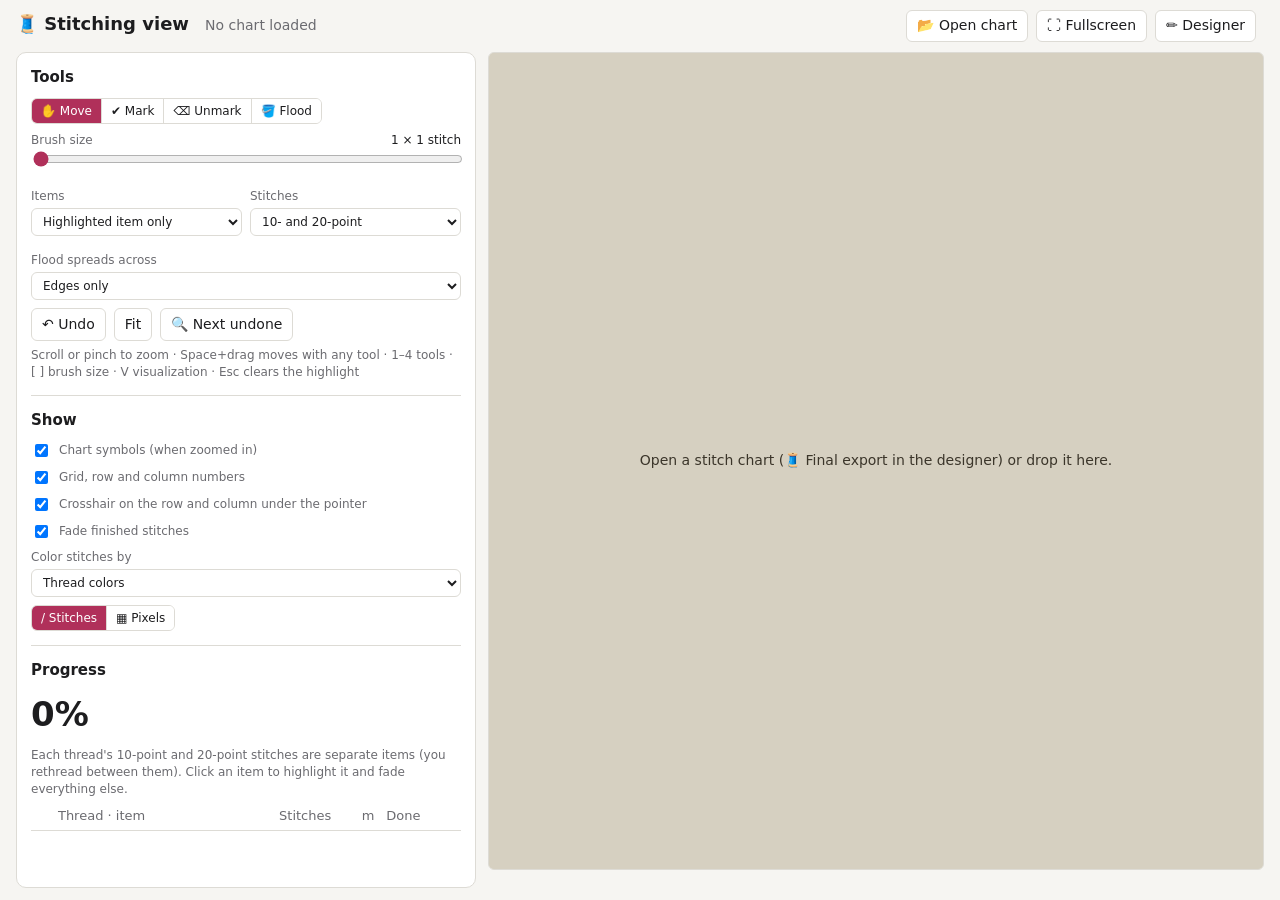
==== work.html @ 3272aa18 "Inital commit" ====
<!doctype html>
<html lang="en">
<head>
  <meta charset="utf-8">
  <meta name="viewport" content="width=device-width, initial-scale=1">
  <title>Stitching view · Mandelbrot Cross-Stitch</title>
  <link rel="stylesheet" href="style.css">
  <link rel="stylesheet" href="work.css">
</head>
<body class="work">
  <header class="top work-top">
    <h1>🧵 Stitching view</h1>
    <span id="chartInfo" class="muted">No chart loaded</span>
    <div class="row file-tools">
      <button id="openChart" type="button" title="Open a stitch chart (🧵 Final export in the designer), or drop it anywhere">📂 Open chart</button>
      <input id="chartFile" type="file" accept=".json,application/json" hidden>
      <button id="fsBtn" type="button" title="Fullscreen">⛶ Fullscreen</button>
      <a class="btn-link" href="index.html" target="_blank" rel="noopener" title="Open the designer">✏️ Designer</a>
      <span id="msg" class="muted small"></span>
    </div>
  </header>

  <main class="work-main">
    <aside class="panel work-panel" aria-label="Stitching tools">
      <section>
        <h2>Tools</h2>
        <div class="seg tools" id="tools" role="group" aria-label="Tool">
          <button type="button" data-tool="pan" title="Drag to move the view (1)">✋ Move</button>
          <button type="button" data-tool="paint" title="Drag over stitches to mark them done (2)">✔ Mark</button>
          <button type="button" data-tool="erase" title="Drag over stitches to unmark them (3)">⌫ Unmark</button>
          <button type="button" data-tool="fill" title="Flood: click a stitch to mark its whole connected same-color patch done (click a finished one to unmark) (4)">🪣 Flood</button>
        </div>
        <label>Brush size <output id="brushOut"></output>
          <input id="brush" type="range" min="0" max="7" step="1" title="Size of the ✔ Mark / ⌫ Unmark brush in stitches ([ and ] change it)">
        </label>
        <div class="row">
          <label title="Which items the marking tools touch (an item = a thread in one stitch type)">Items
            <select id="filterColor">
              <option value="all">All colors</option>
              <option value="hl">Highlighted item only</option>
            </select>
          </label>
          <label title="Which stitch type the marking tools touch">Stitches
            <select id="filterStyle">
              <option value="both">10- and 20-point</option>
              <option value="10">10-point only</option>
              <option value="20">20-point only</option>
            </select>
          </label>
        </div>
        <label title="How the flood spreads through same-color stitches">Flood spreads across
          <select id="floodConn">
            <option value="4">Edges only</option>
            <option value="8">Edges and corners</option>
          </select>
        </label>
        <div class="row wrap">
          <button id="undo" type="button" title="Undo the last marking (Cmd+Z)">↶ Undo</button>
          <button id="fit" type="button" title="Show the whole piece (F)">Fit</button>
          <button id="findNext" type="button" title="Jump to the next unfinished stitch of the highlighted color, or of any color (N)">🔍 Next undone</button>
        </div>
        <p class="muted small">Scroll or pinch to zoom · Space+drag moves with any tool · 1–4 tools · [ ] brush size · V visualization · Esc clears the highlight</p>
      </section>

      <section>
        <h2>Show</h2>
        <label class="inline"><input type="checkbox" id="showSymbols"> Chart symbols (when zoomed in)</label>
        <label class="inline"><input type="checkbox" id="showGrid"> Grid, row and column numbers</label>
        <label class="inline"><input type="checkbox" id="showCross"> Crosshair on the row and column under the pointer</label>
        <label class="inline"><input type="checkbox" id="showDone"> Fade finished stitches</label>
        <label title="Color each stitch by a property instead of its thread color (V cycles)">Color stitches by
          <select id="visual"></select>
        </label>
        <div id="visualLegend" class="visual-legend"></div>
        <div class="seg" role="group" aria-label="Look">
          <button type="button" data-look="stitch">/ Stitches</button>
          <button type="button" data-look="pixels">▦ Pixels</button>
        </div>
      </section>

      <section>
        <h2>Progress</h2>
        <div class="total-progress">
          <div class="total-pct" id="pctAll">0%</div>
          <div class="total-detail">
            <div class="done-bar big"><span class="bar"><span id="barAll"></span></span></div>
            <div id="progressText" class="muted small"></div>
          </div>
        </div>
        <p class="muted small">Each thread's 10-point and 20-point stitches are separate items (you rethread between them). Click an item to highlight it and fade everything else.</p>
        <table class="legend work-legend">
          <thead><tr><th></th><th>Thread · item</th><th class="num" title="Stitches (a 10-point stitch covers 2 × 2 cells and counts once)">Stitches</th><th class="num" title="Estimated yarn, meters">m</th><th>Done</th></tr></thead>
          <tbody id="threads"></tbody>
        </table>
      </section>
    </aside>

    <section class="work-stage">
      <div class="preview-box work-box">
        <canvas id="stitches"></canvas>
        <div id="dropHint" class="preview-off">Open a stitch chart (🧵 Final export in the designer) or drop it here.</div>
      </div>
      <div class="row between work-status">
        <span id="hover" class="mono small"></span>
        <span id="zoomInfo" class="mono muted small"></span>
      </div>
    </section>
  </main>

  <script type="module" src="js/work.js"></script>
</body>
</html>
---- style.css ----
:root {
  --bg: #f6f5f2;
  --panel: #ffffff;
  --text: #1d1d1f;
  --muted: #6b6b70;
  --border: #dddbd5;
  --accent: #b0305a;
  --input: #ffffff;
  --alert: #d0342c;
}
@media (prefers-color-scheme: dark) {
  :root {
    --bg: #17171a;
    --panel: #212125;
    --text: #ececef;
    --muted: #9a9aa2;
    --border: #36363c;
    --accent: #ef6b95;
    --input: #2a2a2f;
    --alert: #ff6b5e;
  }
}

* { box-sizing: border-box; }
body {
  margin: 0;
  background: var(--bg);
  color: var(--text);
  font: 14px/1.4 system-ui, -apple-system, sans-serif;
}

.top { padding: 14px 20px; display: flex; gap: 16px; align-items: baseline; flex-wrap: wrap; }
h1 { font-size: 20px; margin: 0; }
h2 { font-size: 15px; margin: 0 0 10px; }
h3 { font-size: 14px; margin: 16px 0 4px; }
.muted { color: var(--muted); font-weight: normal; }
.small { font-size: 12px; margin: 6px 0; }
.mono { font-family: ui-monospace, Menlo, monospace; font-size: 12px; }

.app {
  display: grid;
  grid-template-columns: 300px minmax(0, 1fr);
  gap: 16px;
  padding: 0 20px 20px;
  align-items: start;
}
.app.colors-closed { grid-template-columns: minmax(0, 1fr); }
.app.colors-closed > #colorPanel { display: none; }
#colorPanel { position: sticky; top: 12px; max-height: calc(100vh - 24px); overflow-y: auto; }
/* The two render views sit side by side; fullscreen is where the detailed work happens. */
.layout {
  display: grid;
  grid-template-columns: minmax(0, 1fr) minmax(0, 1fr);
  gap: 16px;
  align-items: start;
  min-width: 0;
}
@media (max-width: 1100px) {
  .layout { grid-template-columns: minmax(0, 1fr); }
}
#stitchStage:not(:fullscreen) { grid-template-columns: minmax(0, 1fr); }
#stitchStage:not(:fullscreen) > .card { order: 1; }
#stitchStage:not(:fullscreen) > .panel {
  order: 2;
  position: static;
  max-height: none;
  display: grid;
  grid-template-columns: repeat(auto-fit, minmax(190px, 1fr));
  gap: 0 18px;
}
#stitchStage:not(:fullscreen) > .panel section + section { border-top: 0; margin-top: 0; padding-top: 0; }
.card-head h2 { font-size: 14px; }
.card-head button, .card-head .seg button { padding: 4px 8px; font-size: 12px; white-space: nowrap; }
.card-head > .row { flex-wrap: wrap; justify-content: flex-end; gap: 6px; }
.head-left { flex-wrap: nowrap !important; justify-content: flex-start !important; }
.row.status { gap: 8px; }
progress { width: 120px; }
.card-head label.compact { font-size: 11px; }
.card-head label.compact input { width: 64px; padding: 3px 6px; }
.card-head .guide-select { width: auto; margin: 0; padding: 3px 6px; font-size: 12px; }
.guide-orient[hidden] { display: none; }
.stage {
  position: relative;
  display: grid;
  grid-template-columns: 270px minmax(0, 1fr);
  gap: 16px;
  align-items: start;
}
.stage.solo { grid-template-columns: minmax(0, 1fr); }
@media (max-width: 800px) {
  .app { grid-template-columns: 1fr; padding: 0 12px 12px; }
  #colorPanel { position: static; max-height: none; }
  .stage { grid-template-columns: 1fr; }
  .panel.sticky { position: static; max-height: none; }
}

.panel, .card {
  background: var(--panel);
  border: 1px solid var(--border);
  border-radius: 10px;
  padding: 14px;
}
.panel section + section { border-top: 1px solid var(--border); margin-top: 14px; padding-top: 14px; }
.stage > .card { min-width: 0; }
.panel.sticky { position: sticky; top: 12px; max-height: calc(100vh - 24px); overflow-y: auto; }
.card-head { display: flex; justify-content: space-between; align-items: center; gap: 10px; flex-wrap: wrap; margin-bottom: 10px; }
.card-head h2 { margin: 0; }

label, .field-label { display: block; margin: 8px 0; color: var(--muted); font-size: 12px; }
label.inline { display: flex; align-items: center; gap: 8px; }
label output { color: var(--text); float: right; }
input[type=number], input[type=text], select {
  display: block; width: 100%; margin-top: 3px; padding: 5px 7px;
  border: 1px solid var(--border); border-radius: 6px;
  background: var(--input); color: var(--text); font: inherit;
}
input[type=range] { width: 100%; accent-color: var(--accent); }
input[type=color] { width: 36px; height: 28px; padding: 0; border: 1px solid var(--border); border-radius: 5px; background: none; cursor: pointer; }
button {
  padding: 6px 10px; border: 1px solid var(--border); border-radius: 6px;
  background: var(--input); color: var(--text); font: inherit; cursor: pointer;
}
button:hover { border-color: var(--accent); }
.row { display: flex; gap: 8px; align-items: end; }
.row > label { flex: 1; }

.stops { display: flex; flex-wrap: wrap; gap: 6px; margin-bottom: 6px; }
.stop { position: relative; }
.stop button {
  position: absolute; top: -7px; right: -7px; width: 16px; height: 16px; padding: 0;
  border-radius: 50%; font-size: 10px; line-height: 14px; display: none;
}
.stop:hover button { display: block; }

.spectrum { display: block; width: 100%; height: 100px; cursor: pointer; touch-action: none; }
.spectrum-foot { margin-top: 2px; align-items: center; flex-wrap: nowrap; }
.spectrum-info { margin: 0; min-height: 1.4em; flex: 1; min-width: 0; }
#threadsAuto { padding: 3px 8px; font-size: 12px; white-space: nowrap; }
#threadsAuto:not(:disabled) { border-color: var(--accent); }
.spectrum-wrap h3 { margin-top: 12px; }
/* Fullscreen: its own floating panel along the bottom of the screen (left of the thread list in the stitch view,
   left of the color panel in the explorer). Drag by the grip, resize from the corner. */
.stage:fullscreen .spectrum-wrap {
  position: absolute; z-index: 9; bottom: 14px; left: 14px; right: 468px;
  min-width: 260px; max-width: calc(100vw - 28px); resize: horizontal; overflow: hidden;
  padding: 0 12px 8px; border: 1px solid var(--border); border-radius: 10px;
  background: color-mix(in srgb, var(--panel) 90%, transparent);
  backdrop-filter: blur(10px); -webkit-backdrop-filter: blur(10px);
  box-shadow: 0 10px 40px rgba(0, 0, 0, 0.45);
}
.stage:fullscreen .spectrum-wrap .float-bar { margin: 0 -6px 6px; padding-top: 8px; }
.stage:fullscreen .spectrum-wrap h3 { display: none; }
#explorerStage:fullscreen .spectrum-wrap { right: 338px; }
/* Leave the bottom strip to the spectrum panel. */
#stitchStage:fullscreen > .panel:not(#colorPanel) { max-height: calc(100vh - 250px); }
.stage:fullscreen .spectrum-wrap.collapsed { width: auto; min-width: 0; resize: none; }
.stage:fullscreen .spectrum-wrap.collapsed > :not(.float-bar) { display: none; }
.stage:fullscreen .spectrum-wrap.collapsed .float-bar { border: 0; padding-bottom: 8px; margin-bottom: 0; }

.row > select { flex: 1; margin-top: 0; }
.library { margin: 10px 0; }
.library summary { cursor: pointer; font-size: 12px; color: var(--muted); }
.gallery { max-height: 300px; overflow-y: auto; margin-top: 6px; padding-right: 4px; }
.gallery h4 { font-size: 11px; font-weight: 600; color: var(--muted); margin: 8px 0 4px; text-transform: uppercase; letter-spacing: 0.04em; }
.tiles { display: grid; grid-template-columns: repeat(3, 1fr); gap: 5px; }
.tile { position: relative; padding: 3px; border-radius: 6px; text-align: left; min-width: 0; }
.tile .bar { display: block; height: 16px; border-radius: 3px; }
.tile .name { display: block; font-size: 10px; margin-top: 2px; white-space: nowrap; overflow: hidden; text-overflow: ellipsis; }
.tile.active { border-color: var(--accent); box-shadow: 0 0 0 1px var(--accent); }
.tile .del { position: absolute; top: -6px; right: -6px; width: 16px; height: 16px; border-radius: 50%; font-size: 10px; line-height: 14px; text-align: center; background: var(--input); border: 1px solid var(--border); display: none; }
.tile:hover .del { display: block; }
.info { font-size: 12px; color: var(--muted); margin: 6px 0; }

.explorer { position: relative; width: 100%; aspect-ratio: 4 / 3; border-radius: 6px; overflow: hidden; background: #000; }
.explorer canvas { position: absolute; inset: 0; width: 100%; height: 100%; }
#overlay { touch-action: none; }

.preview-box { position: relative; aspect-ratio: 4 / 3; border-radius: 6px; overflow: hidden; border: 1px solid var(--border); }
#stitches { position: absolute; inset: 0; width: 100%; height: 100%; touch-action: none; cursor: grab; }
.row.wrap { flex-wrap: wrap; margin-top: 8px; }
.row.between { justify-content: space-between; flex-wrap: wrap; margin-top: 6px; }
.status { align-items: center; }
progress { width: 160px; accent-color: var(--accent); }

.legend { width: 100%; border-collapse: collapse; font-size: 13px; }
.legend th { text-align: left; color: var(--muted); font-weight: 500; border-bottom: 1px solid var(--border); padding: 4px 6px; }
.legend td { padding: 3px 6px; border-bottom: 1px solid var(--border); }
.legend tr { cursor: pointer; }
.legend tbody tr:hover { background: color-mix(in srgb, var(--accent) 8%, transparent); }
.legend tr.active { background: color-mix(in srgb, var(--accent) 18%, transparent); }
.legend .num { text-align: right; font-variant-numeric: tabular-nums; }
.legend .code { font-weight: 600; }
.yarn-total { margin: 6px 6px 0; }
.yarn-amount { margin: 6px 0 2px; }
.yarn-amount summary { cursor: pointer; font-size: 12px; color: var(--muted); }
.legend tr.unused .num, .alert { color: var(--alert); font-weight: 600; }
.swatch { display: inline-block; width: 22px; height: 16px; border-radius: 3px; border: 1px solid rgba(0,0,0,0.25); vertical-align: middle; }

.head-left { align-items: center; gap: 14px; }
.switch { display: inline-flex; align-items: center; gap: 6px; margin: 0; color: var(--text); font-size: 13px; cursor: pointer; }
.switch input { accent-color: var(--accent); width: 16px; height: 16px; margin: 0; }
.preview-off {
  position: absolute; inset: 0; display: flex; align-items: center; justify-content: center;
  padding: 20px; text-align: center; color: #3b352a; font-size: 14px;
  background: rgba(214, 208, 193, 0.85);
}
.preview-off[hidden] { display: none; }

/* ---------- Fullscreen: render view fills the screen, its controls float on top ---------- */
.float-bar { display: none; }
.stage:fullscreen, .stage:-webkit-full-screen { display: block; background: var(--bg); overflow: hidden; }
.stage:fullscreen > .card {
  position: absolute; inset: 0; border: 0; border-radius: 0;
  display: flex; flex-direction: column; padding: 10px 14px;
}
.stage:fullscreen .explorer { flex: 1; aspect-ratio: auto; min-height: 0; }
.stage:fullscreen .preview-box { flex: 1; height: auto; min-height: 0; aspect-ratio: auto; }
.stage:fullscreen > .panel {
  position: absolute; z-index: 10; top: 60px; left: 14px; width: 300px;
  max-height: calc(100vh - 80px); overflow-y: auto;
  background: color-mix(in srgb, var(--panel) 90%, transparent);
  backdrop-filter: blur(10px); -webkit-backdrop-filter: blur(10px);
  box-shadow: 0 10px 40px rgba(0, 0, 0, 0.45);
}
.stage:fullscreen .float-bar {
  display: flex; justify-content: space-between; align-items: center; gap: 8px;
  margin: -6px -6px 8px; padding: 2px 2px 8px 6px; border-bottom: 1px solid var(--border);
}
.float-bar .grip { cursor: move; user-select: none; font-size: 12px; color: var(--muted); flex: 1; }
.float-bar button { padding: 3px 8px; font-size: 12px; }
.stage:fullscreen > .panel.collapsed { width: auto; overflow: visible; }
.stage:fullscreen > .panel.collapsed > :not(.float-bar) { display: none; }
.stage:fullscreen > .panel.collapsed .float-bar { margin: -6px; border: 0; padding: 0 0 0 6px; }
.stage:fullscreen .legend-wrap {
  position: absolute; z-index: 9; top: 60px; right: 14px; width: 440px; max-height: 45vh; overflow-y: auto;
  padding: 0 12px 10px; border: 1px solid var(--border); border-radius: 10px;
  background: color-mix(in srgb, var(--panel) 90%, transparent);
  backdrop-filter: blur(10px); -webkit-backdrop-filter: blur(10px);
  box-shadow: 0 10px 40px rgba(0, 0, 0, 0.45);
}

/* Color panel floating inside a fullscreen view (moved there by JS) */
.stage:fullscreen > #colorPanel { position: absolute; top: 60px; left: auto; right: 14px; width: 310px; max-height: calc(100vh - 80px); }
#stitchStage:fullscreen > #colorPanel { max-height: 55vh; }
#colorPanel.closed { display: none; }
#stitchStage:fullscreen .legend-wrap { top: auto; bottom: 14px; max-height: calc(45vh - 110px); }
.stage:fullscreen .legend-wrap .float-bar { margin: 0 -6px 0; padding-top: 8px; }
.stage:fullscreen .legend-wrap.collapsed { width: auto; overflow: visible; }
.stage:fullscreen .legend-wrap.collapsed > :not(.float-bar) { display: none; }
.stage:fullscreen .legend-wrap.collapsed .float-bar { border: 0; padding-bottom: 8px; }
.legend-wrap h3 { margin-top: 16px; }
.stage:fullscreen .legend-wrap h3 { display: none; }
.stage:fullscreen .legend-wrap .legend-tools { margin-top: 8px; }

.wrap-tight { flex-wrap: wrap; justify-content: flex-end; align-items: center; }
label.compact { margin: 0; gap: 6px; }
label.compact input { width: 80px; margin: 0; }

.seg { display: inline-flex; border: 1px solid var(--border); border-radius: 6px; overflow: hidden; }
.seg button { border: 0; border-radius: 0; padding: 4px 9px; font-size: 12px; background: var(--input); }
.seg button + button { border-left: 1px solid var(--border); }
.seg button.on { background: var(--accent); color: #fff; }
.colors-btn.on { border-color: var(--accent); }

.slider-num { display: flex; align-items: center; gap: 8px; margin-top: 3px; }
.slider-num input[type=range] { flex: 1; }
.slider-num input[type=number] { width: 76px; flex: none; margin: 0; }

#selectMode.on { background: var(--accent); color: #fff; border-color: var(--accent); }
#overlay { cursor: grab; }
#stitchStage:not(:fullscreen) .legend-wrap { max-height: 260px; overflow-y: auto; }
#stitchStage:not(:fullscreen) .legend-wrap thead th { position: sticky; top: 0; background: var(--panel); }
.range-ends { display: flex; justify-content: space-between; font-size: 10px; color: var(--muted); margin-top: -2px; }
.legend-tools { align-items: center; margin: 4px 0 6px; }

.file-tools { margin-left: auto; align-items: center; gap: 8px; }
.file-tools button { padding: 5px 10px; }
.btn-link {
  padding: 5px 10px; border: 1px solid var(--border); border-radius: 6px; background: var(--input);
  color: var(--text); text-decoration: none; font-size: 14px;
}
.btn-link:hover { border-color: var(--accent); }
#fileMsg { max-width: 420px; }
#saveDialog {
  width: min(420px, calc(100vw - 32px)); padding: 18px; border: 1px solid var(--border); border-radius: 12px;
  background: var(--panel); color: var(--text); box-shadow: 0 20px 60px rgba(0, 0, 0, 0.45);
}
#saveDialog::backdrop { background: rgba(0, 0, 0, 0.45); }
#saveDialog input[type=text] {
  display: block; width: 100%; margin-top: 4px; padding: 7px 9px; font: inherit; font-size: 14px;
  border: 1px solid var(--border); border-radius: 6px; background: var(--input); color: var(--text);
}
#saveDialog input[type=text]:focus { outline: 2px solid var(--accent); outline-offset: -1px; }
#saveFilePreview { min-height: 1.4em; word-break: break-all; }
.dialog-buttons { justify-content: flex-end; margin-top: 14px; }
button.primary { background: var(--accent); border-color: var(--accent); color: #fff; }
button.primary:disabled { opacity: 0.45; cursor: not-allowed; }
body.drop-target::after {
  content: 'Drop a saved .json file to load it'; position: fixed; inset: 12px; z-index: 1000;
  display: flex; align-items: center; justify-content: center; font-size: 20px; color: var(--text);
  border: 3px dashed var(--accent); border-radius: 16px; background: color-mix(in srgb, var(--bg) 85%, transparent);
  pointer-events: none;
}
---- work.css ----
/* Stitching view (work.html): a full-window layout, the same in fullscreen. Builds on style.css. */
body.work { height: 100vh; display: flex; flex-direction: column; overflow: hidden; }
.work-top { flex: none; padding: 10px 16px; }
.work-top h1 { font-size: 18px; }
.work-main {
  flex: 1; min-height: 0; display: grid; grid-template-columns: 460px minmax(0, 1fr);
  gap: 12px; padding: 0 16px 12px;
}
.work-panel { overflow-y: auto; min-height: 0; }
.work-stage { display: flex; flex-direction: column; min-width: 0; min-height: 0; }
.work-box { flex: 1; min-height: 0; aspect-ratio: auto; }
.work-status { flex: none; }
.tools { flex-wrap: wrap; }
.work #stitches[data-tool="paint"], .work #stitches[data-tool="erase"] { cursor: crosshair; }
.work #stitches[data-tool="fill"] { cursor: cell; }
.work #stitches.panning { cursor: grab; }
.work-panel progress { width: 100%; }
.work-legend td { vertical-align: middle; }
.work-legend .sym {
  display: inline-flex; align-items: center; justify-content: center; width: 24px; height: 20px; border-radius: 4px;
  font: 700 12px ui-monospace, Menlo, monospace; border: 1px solid rgba(0, 0, 0, 0.25);
}
.work-legend .name { font-size: 12px; line-height: 1.25; }
.work-legend .name b { font-weight: 600; }
.work-legend .type { font-size: 11px; color: var(--muted); white-space: nowrap; }
.work-legend .sym.big { width: 28px; height: 24px; font-size: 14px; border-width: 2px; }
.done-bar { display: flex; align-items: center; gap: 8px; font-size: 12px; font-weight: 600; font-variant-numeric: tabular-nums; white-space: nowrap; }
.done-bar .bar { flex: none; width: 96px; height: 10px; border-radius: 5px; background: var(--border); overflow: hidden; }
.done-bar .bar span { display: block; height: 100%; background: #2e9e5b; border-radius: 5px; }
.done-bar.complete { color: #2e9e5b; }
.done-bar.big .bar { width: 100%; height: 16px; border-radius: 8px; }
.done-bar.big { display: block; }
.total-progress { display: flex; align-items: center; gap: 14px; margin: 4px 0 8px; }
.total-pct { font-size: 34px; font-weight: 700; font-variant-numeric: tabular-nums; min-width: 110px; }
.total-detail { flex: 1; min-width: 0; }
.work-legend tr.thread-row td { border-top: 2px solid var(--border); padding-top: 6px; }
.work-legend tr.thread-row { cursor: default; }
.work-legend tr.thread-row .name { font-size: 13px; }
.work-legend tr.item-row .name { padding-left: 16px; color: var(--muted); }
.work-legend tr.item-row.active .name { color: var(--text); }
.work-legend tr.complete .name { opacity: 0.55; }
.visual-legend { display: flex; flex-wrap: wrap; gap: 4px 10px; font-size: 11px; color: var(--muted); margin: 2px 0 8px; }
.visual-legend:empty { display: none; }
.visual-legend span { display: inline-flex; align-items: center; gap: 4px; }
.visual-legend i { display: inline-block; width: 14px; height: 12px; border-radius: 2px; border: 1px solid rgba(0,0,0,0.25); }
@media (max-width: 800px) {
  body.work { height: auto; overflow: auto; }
  .work-main { grid-template-columns: 1fr; }
  .work-box { height: 70vh; flex: none; }
}
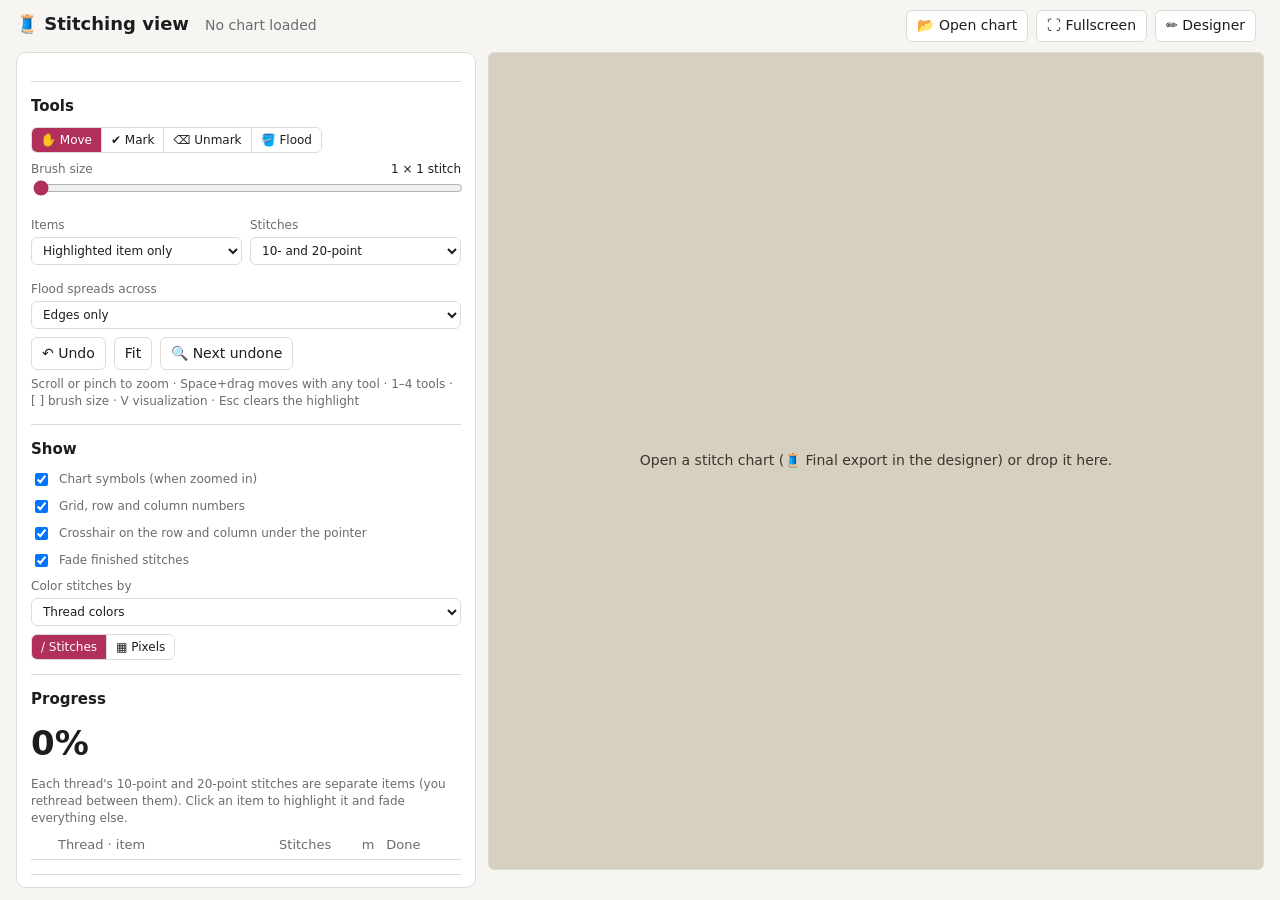
==== commit a79c9ab7: "Stitching view: phone layout, tap readout, flood on tap, progress backup files" ====
--- a/work.html
+++ b/work.html
@@ -2,8 +2,11 @@
 <html lang="en">
 <head>
   <meta charset="utf-8">
-  <meta name="viewport" content="width=device-width, initial-scale=1">
+  <meta name="viewport" content="width=device-width, initial-scale=1, viewport-fit=cover">
+  <meta name="theme-color" content="#17171a">
   <title>Stitching view · Mandelbrot Cross-Stitch</title>
+  <link rel="manifest" href="manifest.webmanifest">
+  <link rel="icon" href="icons/icon-192.png">
   <link rel="stylesheet" href="style.css">
   <link rel="stylesheet" href="work.css">
 </head>
@@ -13,7 +16,7 @@
     <span id="chartInfo" class="muted">No chart loaded</span>
     <div class="row file-tools">
       <button id="openChart" type="button" title="Open a stitch chart (🧵 Final export in the designer), or drop it anywhere">📂 Open chart</button>
-      <input id="chartFile" type="file" accept=".json,application/json" hidden>
+      <input id="chartFile" type="file" accept=".json,application/json,text/plain" hidden>
       <button id="fsBtn" type="button" title="Fullscreen">⛶ Fullscreen</button>
       <a class="btn-link" href="index.html" target="_blank" rel="noopener" title="Open the designer">✏️ Designer</a>
       <span id="msg" class="muted small"></span>
@@ -22,6 +25,20 @@
 
   <main class="work-main">
     <aside class="panel work-panel" aria-label="Stitching tools">
+      <!-- Phone: this panel is a slide-up sheet (☰ in the bottom toolbar). -->
+      <div class="sheet-head">
+        <span class="sheet-grip"></span>
+        <button id="sheetClose" type="button" aria-label="Close">✕</button>
+      </div>
+      <section class="phone-only">
+        <h2>Chart</h2>
+        <div id="chartInfo2" class="muted small"></div>
+        <div class="row wrap">
+          <button id="openChart2" type="button">📂 Open chart</button>
+          <button id="fsBtn2" type="button">⛶ Fullscreen</button>
+          <a class="btn-link" href="index.html" rel="noopener">✏️ Designer</a>
+        </div>
+      </section>
       <section>
         <h2>Tools</h2>
         <div class="seg tools" id="tools" role="group" aria-label="Tool">
@@ -93,9 +110,24 @@
           <tbody id="threads"></tbody>
         </table>
       </section>
+
+      <section>
+        <h2>Progress backup</h2>
+        <p class="muted small">Progress is kept in this browser. Save it to a file now and then (a backup, and the way to move it between your phone and computer).</p>
+        <div class="row wrap">
+          <button id="saveProgress" type="button" title="Download your progress as a file">⬇ Save progress</button>
+          <button id="loadProgress" type="button" title="Apply a saved progress file to the open chart">⬆ Load progress</button>
+          <input id="progressFile" type="file" accept=".json,application/json,text/plain" hidden>
+        </div>
+      </section>
     </aside>
 
     <section class="work-stage">
+      <!-- Phone: top bar (progress + tapped stitch) and bottom toolbar. -->
+      <div class="mobile-bar">
+        <span id="mPct" class="m-pct">–</span>
+        <span id="mInfo" class="m-info">Tap a stitch to see what it is</span>
+      </div>
       <div class="preview-box work-box">
         <canvas id="stitches"></canvas>
         <div id="dropHint" class="preview-off">Open a stitch chart (🧵 Final export in the designer) or drop it here.</div>
@@ -104,6 +136,15 @@
         <span id="hover" class="mono small"></span>
         <span id="zoomInfo" class="mono muted small"></span>
       </div>
+      <nav class="mobile-tools" aria-label="Tools">
+        <button type="button" data-tool="pan" aria-label="Move">✋<small>Move</small></button>
+        <button type="button" data-tool="paint" aria-label="Mark">✔<small>Mark</small></button>
+        <button type="button" data-tool="erase" aria-label="Unmark">⌫<small>Unmark</small></button>
+        <button type="button" data-tool="fill" aria-label="Flood">🪣<small>Flood</small></button>
+        <button type="button" id="mUndo" aria-label="Undo">↶<small>Undo</small></button>
+        <button type="button" id="mNext" aria-label="Next undone">🔍<small>Next</small></button>
+        <button type="button" id="mSheet" aria-label="Menu">☰<small>Menu</small></button>
+      </nav>
     </section>
   </main>
 
--- a/work.css
+++ b/work.css
@@ -43,8 +43,53 @@
 .visual-legend:empty { display: none; }
 .visual-legend span { display: inline-flex; align-items: center; gap: 4px; }
 .visual-legend i { display: inline-block; width: 14px; height: 12px; border-radius: 2px; border: 1px solid rgba(0,0,0,0.25); }
-@media (max-width: 800px) {
-  body.work { height: auto; overflow: auto; }
-  .work-main { grid-template-columns: 1fr; }
-  .work-box { height: 70vh; flex: none; }
+/* ---------- Phone (and other touch screens): full-screen canvas, top bar, bottom toolbar, slide-up sheet ---------- */
+.mobile-bar, .mobile-tools, .sheet-head, .phone-only { display: none; }
+@media (max-width: 900px), (pointer: coarse) {
+  body.work { height: 100dvh; overscroll-behavior: none; }
+  .work-top { display: none; }
+  .work-main { display: block; padding: 0; height: 100%; }
+  .work-stage { position: fixed; inset: 0; }
+  .work-box {
+    position: absolute; left: 0; right: 0; top: calc(44px + env(safe-area-inset-top));
+    bottom: calc(62px + env(safe-area-inset-bottom)); border: 0; border-radius: 0;
+  }
+  .work-status { display: none; }
+  .mobile-bar {
+    display: flex; align-items: center; gap: 10px; position: fixed; left: 0; right: 0; top: 0;
+    height: calc(44px + env(safe-area-inset-top)); padding: env(safe-area-inset-top) 10px 0;
+    background: var(--panel); border-bottom: 1px solid var(--border); z-index: 5;
+  }
+  .m-pct { font-weight: 700; font-size: 16px; font-variant-numeric: tabular-nums; color: #2e9e5b; }
+  .m-info { flex: 1; min-width: 0; font-size: 12px; line-height: 1.25; color: var(--muted); overflow: hidden;
+    display: -webkit-box; -webkit-line-clamp: 2; -webkit-box-orient: vertical; }
+  .mobile-tools {
+    display: flex; position: fixed; left: 0; right: 0; bottom: 0; z-index: 5;
+    height: calc(62px + env(safe-area-inset-bottom)); padding: 4px 4px env(safe-area-inset-bottom);
+    background: var(--panel); border-top: 1px solid var(--border);
+  }
+  .mobile-tools button {
+    flex: 1; min-width: 0; display: flex; flex-direction: column; align-items: center; justify-content: center;
+    gap: 2px; padding: 4px 0; font-size: 20px; line-height: 1; border: 0; border-radius: 8px; background: none;
+  }
+  .mobile-tools button small { font-size: 10px; color: var(--muted); }
+  .mobile-tools button.on { background: var(--accent); color: #fff; }
+  .mobile-tools button.on small { color: #fff; }
+  /* The panel as a sheet sliding up from the bottom. */
+  .work-panel {
+    position: fixed; left: 0; right: 0; bottom: 0; z-index: 20; height: 80dvh; max-height: none;
+    border-radius: 16px 16px 0 0; padding: 0 14px calc(14px + env(safe-area-inset-bottom));
+    transform: translateY(105%); transition: transform 0.2s ease; box-shadow: 0 -10px 40px rgba(0, 0, 0, 0.45);
+  }
+  body.sheet-open .work-panel { transform: none; }
+  .sheet-head {
+    display: flex; align-items: center; justify-content: center; position: sticky; top: 0; z-index: 1;
+    margin: 0 -14px; padding: 8px 14px; background: var(--panel);
+  }
+  .sheet-grip { width: 44px; height: 5px; border-radius: 3px; background: var(--border); }
+  #sheetClose { position: absolute; right: 10px; top: 4px; padding: 4px 12px; }
+  .phone-only { display: block; }
+  .work-panel button, .work-panel select { min-height: 40px; }
+  .done-bar .bar { width: 70px; }
+  .total-pct { font-size: 28px; min-width: 90px; }
 }
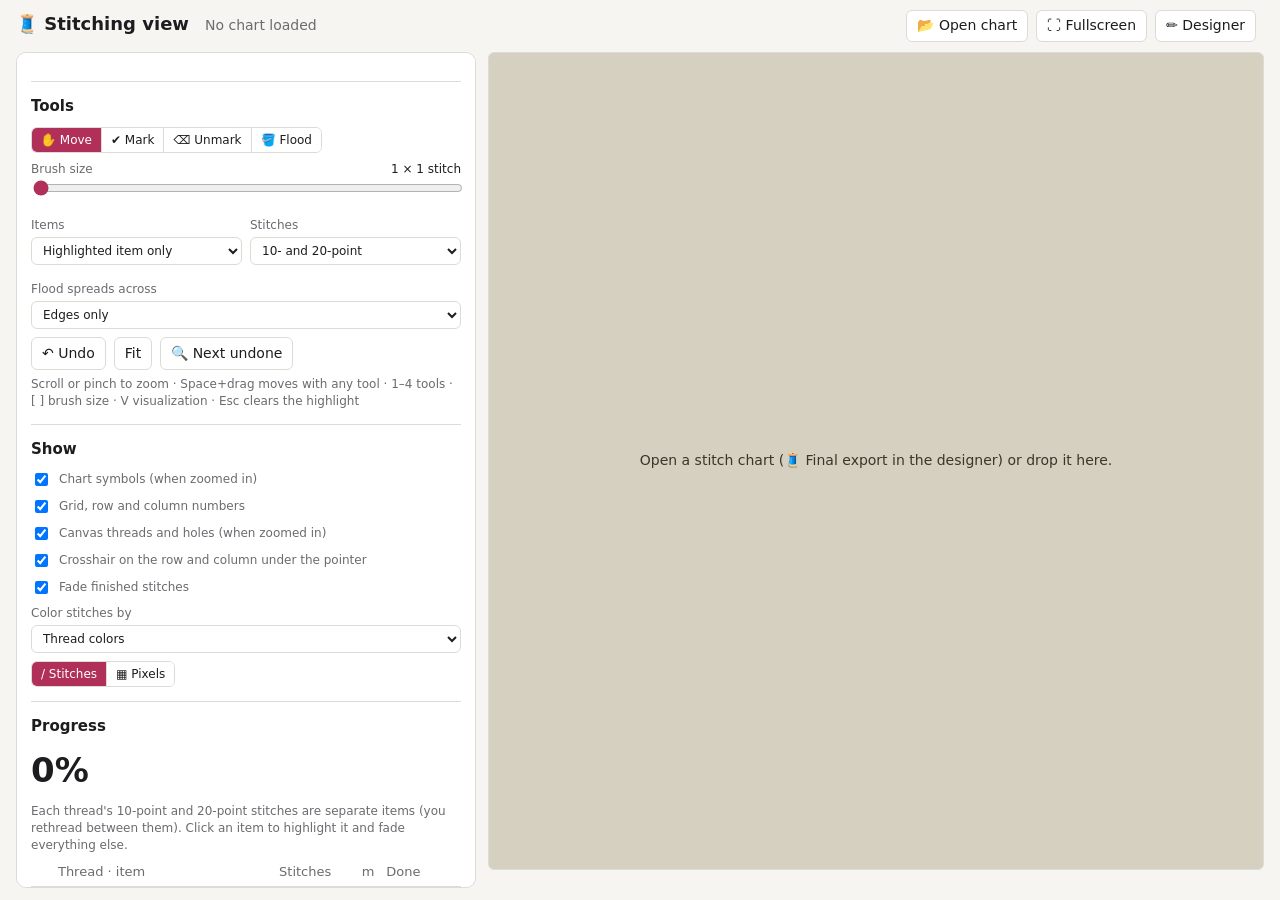
==== commit 039a5478: "Stitching view: faint canvas picture (double threads and holes) when zoomed in" ====
--- a/work.html
+++ b/work.html
@@ -83,6 +83,7 @@
         <h2>Show</h2>
         <label class="inline"><input type="checkbox" id="showSymbols"> Chart symbols (when zoomed in)</label>
         <label class="inline"><input type="checkbox" id="showGrid"> Grid, row and column numbers</label>
+        <label class="inline"><input type="checkbox" id="showTexture"> Canvas threads and holes (when zoomed in)</label>
         <label class="inline"><input type="checkbox" id="showCross"> Crosshair on the row and column under the pointer</label>
         <label class="inline"><input type="checkbox" id="showDone"> Fade finished stitches</label>
         <label title="Color each stitch by a property instead of its thread color (V cycles)">Color stitches by
--- a/style.css
+++ b/style.css
@@ -138,6 +138,33 @@
 #threadsAuto { padding: 3px 8px; font-size: 12px; white-space: nowrap; }
 #threadsAuto:not(:disabled) { border-color: var(--accent); }
 .spectrum-wrap h3 { margin-top: 12px; }
+.band-chips { display: flex; flex-wrap: wrap; gap: 4px; margin-top: 6px; }
+.band-chip {
+  display: inline-flex; align-items: center; gap: 4px; padding: 2px 6px 2px 3px; font-size: 11px;
+  font-variant-numeric: tabular-nums; border-radius: 5px;
+}
+.band-chip i { display: inline-block; width: 14px; height: 14px; border-radius: 3px; border: 1px solid rgba(0,0,0,0.3); }
+.band-chip.on { border-color: var(--accent); box-shadow: 0 0 0 1px var(--accent); }
+.band-chip.manual::after { content: '✎'; color: var(--accent); }
+.band-picker { margin-top: 6px; border: 1px solid var(--border); border-radius: 8px; padding: 6px; background: var(--panel); }
+.band-picker-head { align-items: center; gap: 6px; margin-bottom: 4px; }
+.band-picker-head span { flex: 1; min-width: 0; }
+.band-picker-head input { width: 170px; flex: none; margin: 0; padding: 4px 6px; }
+.band-picker-head button { padding: 3px 8px; }
+.band-picker-tools { gap: 6px; margin-bottom: 6px; }
+.band-picker-tools button { padding: 3px 8px; font-size: 12px; }
+.band-unused { margin: 4px 0 0; }
+.band-unused:empty { display: none; }
+.band-picker-list button em.unused { color: var(--accent); font-weight: 600; }
+.band-picker-list { max-height: 220px; overflow-y: auto; display: grid; grid-template-columns: repeat(auto-fill, minmax(150px, 1fr)); gap: 3px; }
+.band-picker-list button {
+  display: flex; align-items: center; gap: 6px; padding: 3px 5px; text-align: left; font-size: 11px; line-height: 1.2;
+  border-radius: 5px; min-width: 0;
+}
+.band-picker-list button i { flex: none; width: 22px; height: 18px; border-radius: 3px; border: 1px solid rgba(0,0,0,0.3); }
+.band-picker-list button span { min-width: 0; overflow: hidden; text-overflow: ellipsis; white-space: nowrap; flex: 1; }
+.band-picker-list button em { font-style: normal; color: var(--muted); font-size: 10px; }
+.band-picker-list button.on { border-color: var(--accent); box-shadow: 0 0 0 1px var(--accent); }
 /* Fullscreen: its own floating panel along the bottom of the screen (left of the thread list in the stitch view,
    left of the color panel in the explorer). Drag by the grip, resize from the corner. */
 .stage:fullscreen .spectrum-wrap {
